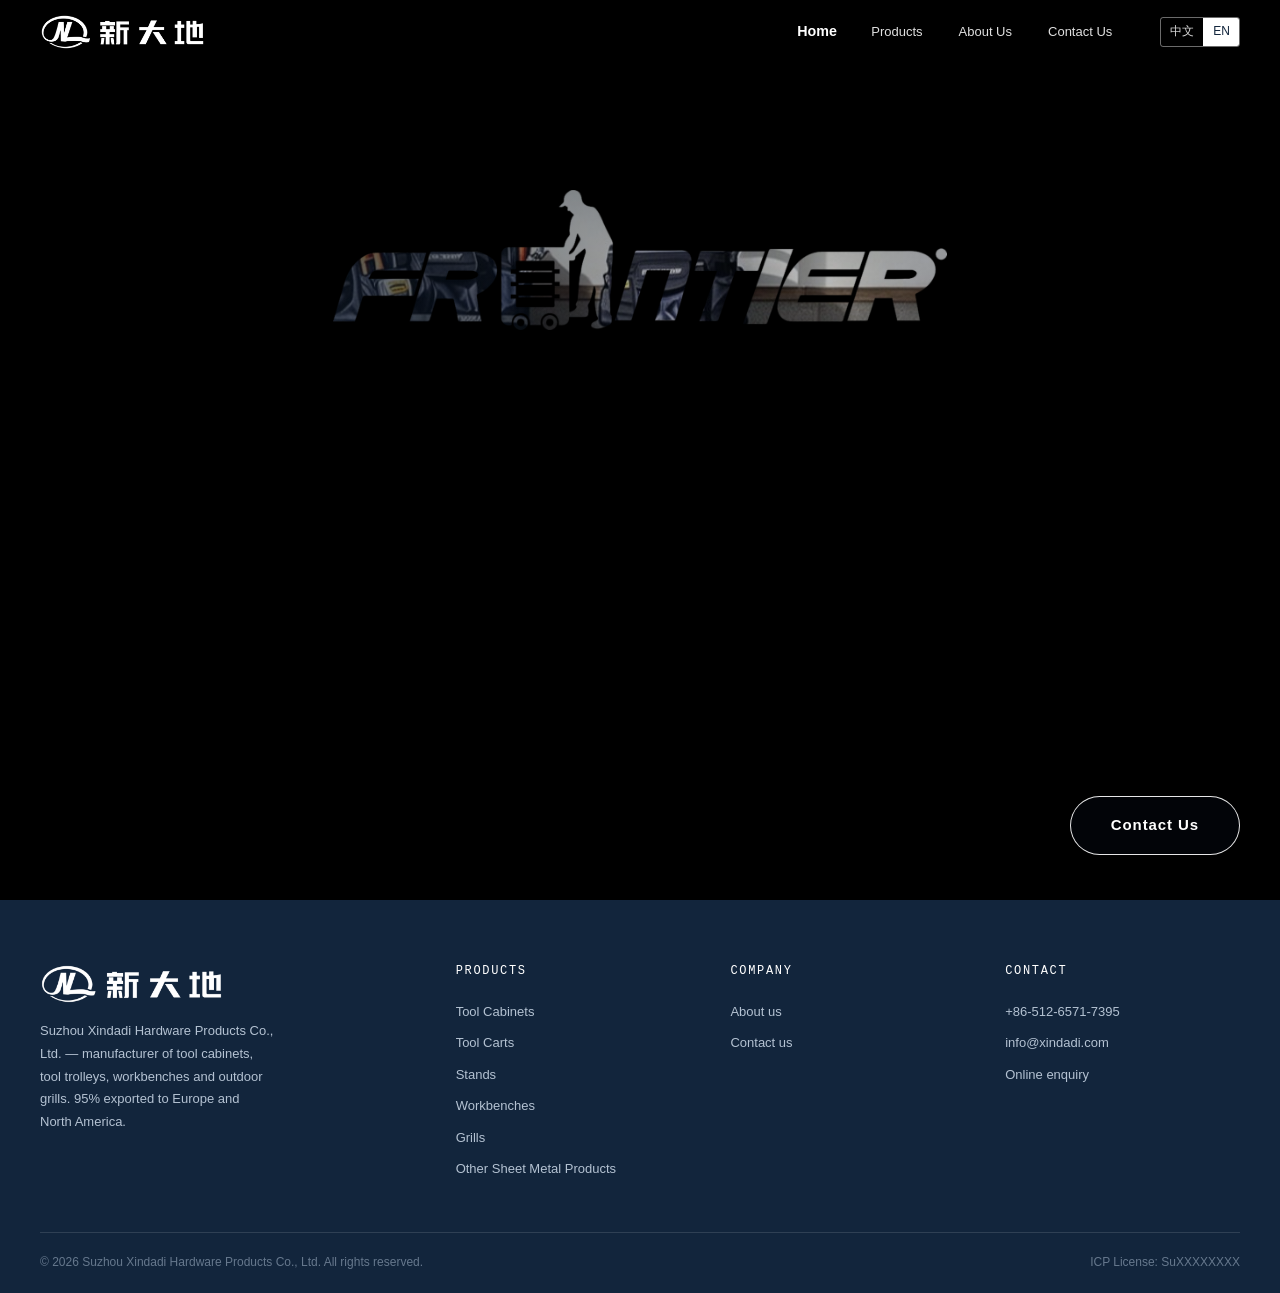
==== en/index.html @ d140342d "first commit" ====
<!DOCTYPE html>
<html lang="en">
<head>
<meta charset="UTF-8">
<meta name="viewport" content="width=device-width, initial-scale=1.0">
<title>Xindadi Hardware — Tool Cabinets, Tool Carts, Stands, Workbenches &amp; Grills | Suzhou, China</title>
<meta name="description" content="Founded in 1999, Suzhou Xindadi Hardware Products Co., Ltd. manufactures tool cabinets, tool trolleys, workbenches, storage cabinets, tool racks and outdoor grills. 95% of output exported to Europe and North America. ISO 9001 certified.">
<link rel="canonical" href="https://www.xindadi.com/en/">
<link rel="alternate" hreflang="zh-CN" href="https://www.xindadi.com/zh/">
<link rel="alternate" hreflang="en" href="https://www.xindadi.com/en/">
<link rel="alternate" hreflang="x-default" href="https://www.xindadi.com/">

<meta property="og:type" content="website">
<meta property="og:site_name" content="Xindadi Hardware">
<meta property="og:title" content="Xindadi Hardware — Professional Tool Storage &amp; Outdoor Grills Manufacturer">
<meta property="og:description" content="Manufacturing tool cabinets, trolleys, workbenches and outdoor grills since 1999. 95% exported to Europe and North America.">
<meta property="og:url" content="https://www.xindadi.com/en/">
<meta property="og:locale" content="en_US">
<meta property="og:locale:alternate" content="zh_CN">

<link rel="stylesheet" href="../assets/css/tokens.css">
<link rel="stylesheet" href="../assets/css/base.css">
<link rel="stylesheet" href="../assets/css/site.css">
<link rel="icon" href="../assets/img/logo/favicon-32.png" sizes="32x32" type="image/png">
<link rel="icon" href="../assets/img/logo/favicon-192.png" sizes="192x192" type="image/png">
<link rel="apple-touch-icon" href="../assets/img/logo/apple-touch-icon.png">
</head>
<body class="page-home">

<a class="skip-link" href="#main">Skip to main content</a>

<!-- ===================== Top bar ===================== -->
<div class="topbar">
  <div class="container topbar__inner">
    <div class="topbar__meta">
      <a href="tel:+8651265717395">+86-512-6571-7395</a>
      <span class="topbar__sep" aria-hidden="true"></span>
      <a href="mailto:info@xindadi.com">info@xindadi.com</a>
    </div>
    <span class="topbar__tag">Est. 1999 · Suzhou, China</span>
  </div>
</div>

<!-- ===================== Header ===================== -->
<header class="site-header">
  <div class="container site-header__inner">
    <a class="brand" href="index.html">
      <img class="brand__logo" src="../assets/img/logo/xindadi-logo-white.png"
           alt="Xindadi Hardware — tool storage and outdoor grill manufacturer" width="165" height="36">
    </a>

    <nav class="nav" id="site-nav" aria-label="Main navigation">
      <a class="nav__link" href="index.html" aria-current="page">Home</a>
      <a class="nav__link" href="products.html">Products</a>
      <a class="nav__link" href="about.html">About Us</a>
      <a class="nav__link" href="contact.html">Contact Us</a>
    </nav>

    <div class="header__actions">
      <div class="lang-switch" aria-label="Language">
        <a href="../zh/index.html" hreflang="zh-CN" lang="zh-CN">中文</a>
        <a href="index.html" aria-current="true" lang="en">EN</a>
      </div>
      <a class="btn btn--primary btn--sm" href="contact.html">Request a Quote</a>
      <button class="nav-toggle" aria-expanded="false" aria-controls="site-nav" aria-label="Open menu">
        <span></span><span></span><span></span>
      </button>
    </div>
  </div>
</header>

<main id="main">

  <!-- ===================== 首屏 ===================== -->
  <section class="hero-stage" id="hero" aria-label="Xindadi Hardware">
    <div class="hs-bg">
      <img src="../assets/img/hero/slide-1.jpg" alt="Tool cabinets and chests in a workshop" fetchpriority="high">
    </div>
    <div class="hs-scrim"></div>

    <div class="hs-body">
      <div class="container">
        <div class="hs-copy">
          <h1 class="hs-wordmark">XINDADI<span class="sr-only"> — Professional Tool Storage and Outdoor Grill Manufacturer</span></h1>
          <div class="hs-lines">
            <p class="hs-line">STRENGTH FACTION</p>
            <p class="hs-line">HARDWARE PRODUCTS QUALITY MERCHANTS</p>
          </div>
          <p class="hs-note">MANUFACTURING WITH HEART AND FOCUS FOR 20 YEARS</p>
        </div>
      </div>
    </div>

    <div class="hero-veil" aria-hidden="true"></div>

    <div class="hs-bar">
      <div class="container hs-bar__inner">
        <a class="btn btn--pill" href="contact.html">Contact Us</a>
      </div>
    </div>
  </section>

</main>

<!-- ===================== Footer ===================== -->
<footer class="site-footer">
  <div class="container">
    <div class="footer-grid">
      <div class="footer-brand">
        <a class="brand" href="index.html">
          <img class="brand__logo brand__logo--footer" src="../assets/img/logo/xindadi-logo-white.png"
               alt="Xindadi Hardware" width="183" height="40">
        </a>
        <p class="footer-brand__desc">
          Suzhou Xindadi Hardware Products Co., Ltd. — manufacturer of tool cabinets,
          tool trolleys, workbenches and outdoor grills. 95% exported to Europe and
          North America.
        </p>
      </div>

      <div class="footer-col">
        <h4>Products</h4>
        <a href="category.html?cat=cabinets">Tool Cabinets</a>
        <a href="category.html?cat=carts">Tool Carts</a>
        <a href="category.html?cat=stands">Stands</a>
        <a href="category.html?cat=benches">Workbenches</a>
        <a href="category.html?cat=grills">Grills</a>
        <a href="category.html?cat=others">Other Sheet Metal Products</a>
      </div>

      <div class="footer-col">
        <h4>Company</h4>
        <a href="about.html">About us</a>
        <a href="contact.html">Contact us</a>
      </div>

      <div class="footer-col">
        <h4>Contact</h4>
        <a href="tel:+8651265717395">+86-512-6571-7395</a>
        <a href="mailto:info@xindadi.com">info@xindadi.com</a>
        <a href="contact.html">Online enquiry</a>
      </div>
    </div>

    <div class="footer-bottom">
      <span>© <span data-year>2026</span> Suzhou Xindadi Hardware Products Co., Ltd. All rights reserved.</span>
      <span>ICP License: SuXXXXXXXX</span>
    </div>
  </div>
</footer>

<script src="../assets/js/site.js"></script>
</body>
</html>
---- assets/css/tokens.css ----
/* ============================================================
   tokens.css — 新大地五金官网 v2
   方向：corporate-stable（工业稳重）
   品牌色沿用：深蓝 #1e3a5f + 橙 #f4731d
   ------------------------------------------------------------
   三层结构，固定：1) primitive 2) semantic 3) component
   组件只允许引用第 2、3 层。

   ⚠️ 橙色使用约束（对比度实测，勿违反）：
     #F4731D 白底 2.87:1 / 白字其上 2.87:1 —— 均不达 AA
     → 只可用于：色条、分隔线、图标填充、大面积图形、hover 边线
     → 小字橙文用 --cta-ink (#C2560C, 4.53:1 ✅)
     → 大号数字用 --cta-large (#E8641A, 3.35:1，≥24px 粗体 ✅)
   ============================================================ */

:root {
  /* ---------- Layer 1：原始色阶 ------------------------------------ */
  --navy-900: #12253C;
  --navy-800: #1A3352;
  --navy-700: #1E3A5F;   /* 品牌主色 */
  --navy-600: #2A4E7A;
  --navy-500: #3B6494;
  --navy-200: #C9D6E4;
  --navy-100: #E6EDF4;
  --navy-50:  #F4F7FA;

  --orange-700: #A8460A;
  --orange-600: #C2560C;
  --orange-500: #E8641A;
  --orange-400: #F4731D;  /* 品牌辅色 */
  --orange-100: #FDEBE0;

  --gray-0:   #FFFFFF;
  --gray-50:  #F7F9FB;
  --gray-100: #EFF2F6;
  --gray-200: #E1E7EE;
  --gray-300: #CBD5E0;
  --gray-400: #98A6B6;
  --gray-500: #6B7C90;

  --green-600:  #127A4B;
  --amber-600:  #B26B00;
  --red-600:    #B3261E;

  /* 尺寸基元（4px 基准） */
  --size-1: 4px;   --size-2: 8px;   --size-3: 12px;  --size-4: 16px;
  --size-5: 20px;  --size-6: 24px;  --size-8: 32px;  --size-10: 40px;
  --size-12: 48px; --size-16: 64px; --size-20: 80px; --size-24: 96px;
  --size-32: 128px;

  /* ---------- Layer 2：语义层 -------------------------------------- */
  /* 表面 */
  --bg:          var(--gray-0);
  --bg-subtle:   var(--navy-50);
  --surface:     var(--gray-0);
  --surface-2:   var(--gray-50);
  --surface-inverse: var(--navy-900);
  --overlay:     rgba(18, 37, 60, 0.52);

  /* 边框 */
  --border:        #DDE4EC;
  --border-strong: #C3CFDC;
  --border-inverse: rgba(255, 255, 255, 0.16);

  /* 文字 */
  --text:         #12253C;
  --text-muted:   #4B5D73;
  --text-faint:   #66788D;
  --text-inverse: #FFFFFF;
  --text-inverse-muted: #B4C2D2;

  /* 主色（深蓝，按钮/链接） */
  --accent:          var(--navy-700);
  --accent-hover:    var(--navy-900);
  --accent-subtle:   var(--navy-100);

  /* 辅色（橙，仅图形与大字） */
  --cta:          var(--orange-400);
  --cta-large:    var(--orange-500);   /* 字号 ≥24px 且粗体时才可用于文字 */
  --cta-ink:      var(--orange-600);   /* 小字橙文，AA 达标 */
  --cta-strong:   var(--orange-700);
  --cta-subtle:   var(--orange-100);

  /* 状态 */
  --success: var(--green-600);  --success-subtle: #E7F4ED;
  --warn:    var(--amber-600);  --warn-subtle:    #FBF0DC;
  --danger:  var(--red-600);    --danger-subtle:  #FAE7E6;

  --focus-ring: var(--navy-500);

  /* ---------- 间距 ------------------------------------------------ */
  --space-1: var(--size-1);   --space-2: var(--size-2);
  --space-3: var(--size-3);   --space-4: var(--size-4);
  --space-5: var(--size-5);   --space-6: var(--size-6);
  --space-8: var(--size-8);   --space-10: var(--size-10);
  --space-12: var(--size-12); --space-16: var(--size-16);
  --space-20: var(--size-20); --space-24: var(--size-24);

  /* 段落节奏 */
  --section-y:       clamp(3.5rem, 6vw, 6rem);
  --section-y-tight: clamp(2.5rem, 4vw, 3.5rem);
  --container-max:   1200px;
  --container-pad:   24px;
  --measure:         66ch;

  /* ---------- 圆角 ------------------------------------------------ */
  /* corporate-stable：克制，大圆角会显得轻浮 */
  --radius-xs: 2px;
  --radius-sm: 3px;
  --radius-md: 4px;
  --radius-lg: 6px;
  --radius-full: 9999px;

  /* ---------- 阴影 ------------------------------------------------ */
  --shadow-sm: 0 1px 2px rgba(18, 37, 60, 0.06);
  --shadow-md: 0 4px 14px rgba(18, 37, 60, 0.08);
  --shadow-lg: 0 14px 40px rgba(18, 37, 60, 0.12);

  /* ---------- 排版 ------------------------------------------------ */
  /* 纯系统字体栈：不依赖 Google Fonts，国内访问不受影响 */
  --font-display: -apple-system, BlinkMacSystemFont, "Segoe UI", Roboto,
                  "Helvetica Neue", "PingFang SC", "Hiragino Sans GB",
                  "Microsoft YaHei", "Noto Sans SC", Arial, sans-serif;
  --font-body:    -apple-system, BlinkMacSystemFont, "Segoe UI", Roboto,
                  "Helvetica Neue", "PingFang SC", "Hiragino Sans GB",
                  "Microsoft YaHei", "Noto Sans SC", Arial, sans-serif;
  --font-mono:    ui-monospace, SFMono-Regular, "SF Mono", Menlo, Consolas,
                  "Liberation Mono", monospace;

  /* 字号：hero 上限 48px，符合 corporate-stable 的克制基准 */
  --text-hero: clamp(2rem, 1.1rem + 2.4vw, 3rem);
  --text-h1:   clamp(1.75rem, 1.2rem + 1.6vw, 2.5rem);
  --text-h2:   clamp(1.375rem, 1.1rem + 0.9vw, 1.875rem);
  --text-h3:   clamp(1.0625rem, 1rem + 0.3vw, 1.25rem);
  --text-h4:   1rem;
  --text-lg:   1.0625rem;
  --text-body: 0.9375rem;   /* 15px */
  --text-sm:   0.8125rem;   /* 13px */
  --text-xs:   0.75rem;     /* 12px */

  --weight-regular:  400;
  --weight-medium:   500;
  --weight-semibold: 600;
  --weight-bold:     700;

  --leading-tight:   1.15;
  --leading-snug:    1.32;
  --leading-normal:  1.65;
  --leading-relaxed: 1.75;

  --tracking-display: -0.02em;
  --tracking-tight:   -0.012em;
  --tracking-normal:  0;
  --tracking-label:   0.14em;

  /* ---------- 动效 ------------------------------------------------ */
  /* corporate-stable：动效近乎为零，只保留颜色过渡 */
  --dur-fast:  120ms;
  --dur-base:  180ms;
  --dur-slow:  280ms;
  --ease-out:  cubic-bezier(0.22, 1, 0.36, 1);

  /* ---------- 层级 ------------------------------------------------ */
  --z-base: 0; --z-sticky: 200; --z-drawer: 300; --z-modal: 400;

  /* ---------- Layer 3：组件 --------------------------------------- */
  --card-bg:      var(--surface);
  --card-border:  1px solid var(--border);
  --card-padding: var(--space-6);
  --card-radius:  var(--radius-lg);

  --btn-radius:  var(--radius-sm);
  --btn-pad-y:   0.8125rem;
  --btn-pad-x:   1.5rem;
  --btn-font:    var(--text-sm);
  --btn-weight:  var(--weight-semibold);
  --btn-dur:     var(--dur-fast);

  --input-bg:     var(--surface);
  --input-border: 1px solid var(--border-strong);
  --input-radius: var(--radius-sm);
  --input-pad:    0.6875rem 0.875rem;

  --nav-height:     64px;
  --topbar-height:  36px;
}

/* 反色区块（深蓝底）：用于 CTA 条、页脚。
   只覆盖语义层，组件无需改动。 */
.on-dark {
  --bg:          var(--navy-900);
  --bg-subtle:   var(--navy-800);
  --surface:     var(--navy-800);
  --surface-2:   var(--navy-700);
  --border:        rgba(255, 255, 255, 0.14);
  --border-strong: rgba(255, 255, 255, 0.28);
  --text:         #FFFFFF;
  --text-muted:   #B4C2D2;
  --text-faint:   #93A5B9;
  --accent:        #FFFFFF;
  --accent-hover:  #FFFFFF;
  --accent-subtle: rgba(255, 255, 255, 0.10);
  --cta-ink:       var(--orange-500);
  --focus-ring:    var(--orange-500);
  background: var(--bg);
  color: var(--text);
}
---- assets/css/base.css ----
/* ============================================================
   base.css — reset、排版基线、布局工具类
   ============================================================ */

*, *::before, *::after { box-sizing: border-box; }

html {
  -webkit-text-size-adjust: 100%;
  scroll-behavior: smooth;
  scroll-padding-top: calc(var(--nav-height) + var(--topbar-height) + 16px);
}

body {
  margin: 0;
  background: var(--bg);
  color: var(--text);
  font-family: var(--font-body);
  font-size: var(--text-body);
  line-height: var(--leading-normal);
  -webkit-font-smoothing: antialiased;
  -moz-osx-font-smoothing: grayscale;
  text-rendering: optimizeLegibility;
}

h1, h2, h3, h4, h5, h6 {
  margin: 0;
  font-family: var(--font-display);
  font-weight: var(--weight-bold);
  line-height: var(--leading-snug);
  letter-spacing: var(--tracking-tight);
  color: var(--text);
  text-wrap: balance;
}

p { margin: 0; text-wrap: pretty; }

img, svg, video { display: block; max-width: 100%; height: auto; }

a { color: var(--accent); text-decoration: none; }

ul, ol { margin: 0; padding: 0; list-style: none; }

button, input, select, textarea { font: inherit; color: inherit; }

button { cursor: pointer; background: none; border: 0; }

/* 焦点可见：深色底上换成浅色环 */
:focus-visible {
  outline: 2px solid var(--focus-ring);
  outline-offset: 2px;
}

::selection { background: var(--navy-700); color: #fff; }

hr {
  border: 0;
  border-top: 1px solid var(--border);
  margin: 0;
}

/* ---------------------------- 布局 ---------------------------- */
.container {
  width: min(100% - (var(--container-pad) * 2), var(--container-max));
  margin-inline: auto;
}

.container--narrow { max-width: 860px; }

.section { padding-block: var(--section-y); }
.section--tight { padding-block: var(--section-y-tight); }
.section--subtle { background: var(--bg-subtle); }

.section-head { margin-bottom: var(--space-10); }

.section-head__eyebrow {
  display: flex;
  align-items: center;
  gap: var(--space-3);
  font-family: var(--font-mono);
  font-size: var(--text-xs);
  font-weight: var(--weight-medium);
  letter-spacing: var(--tracking-label);
  text-transform: uppercase;
  color: var(--text-faint);
  margin-bottom: var(--space-4);
}

/* 橙色短色条：贯穿全站的签名细节 */
.section-head__eyebrow::before {
  content: "";
  width: 28px;
  height: 2px;
  background: var(--cta);
  flex: none;
}

.section-head h2 { font-size: var(--text-h2); }

.section-head__desc {
  margin-top: var(--space-3);
  color: var(--text-muted);
  font-size: var(--text-lg);
  max-width: var(--measure);
}

.section-head--split {
  display: flex;
  align-items: flex-end;
  justify-content: space-between;
  gap: var(--space-8);
  flex-wrap: wrap;
}

.grid-auto {
  display: grid;
  gap: var(--space-6);
  grid-template-columns: repeat(auto-fit, minmax(min(280px, 100%), 1fr));
}

.stack > * + * { margin-top: var(--space-4); }

/* 数字用等宽数字，保证规格表纵向对齐 */
.tnum { font-variant-numeric: tabular-nums; }

.text-muted { color: var(--text-muted); }
.measure { max-width: var(--measure); }

.sr-only {
  position: absolute; width: 1px; height: 1px; padding: 0; margin: -1px;
  overflow: hidden; clip: rect(0 0 0 0); white-space: nowrap; border: 0;
}

/* 跳过导航（无障碍） */
.skip-link {
  position: absolute;
  top: -100px;
  left: var(--space-4);
  z-index: var(--z-modal);
  padding: var(--space-3) var(--space-5);
  background: var(--navy-900);
  color: #fff;
  font-size: var(--text-sm);
  font-weight: var(--weight-semibold);
  border-radius: var(--radius-sm);
  transition: top var(--dur-fast) var(--ease-out);
}
.skip-link:focus { top: var(--space-3); color: #fff; }

/* ---------------------------- 动效安全 ---------------------------- */
@media (prefers-reduced-motion: reduce) {
  html { scroll-behavior: auto; }
  *, *::before, *::after {
    animation-duration: 0.01ms !important;
    animation-iteration-count: 1 !important;
    transition-duration: 0.01ms !important;
  }
}
---- assets/css/site.css ----
/* ============================================================
   site.css — 页面级组件
   仅引用 tokens.css 的语义层与组件层变量，不出现裸 hex 值
   ============================================================ */

/* ===================== 顶部条 ===================== */
.topbar {
  background: var(--navy-900);
  color: var(--text-inverse-muted);
  font-size: var(--text-xs);
  height: var(--topbar-height);
}

.topbar__inner {
  display: flex;
  align-items: center;
  justify-content: space-between;
  gap: var(--space-6);
  height: 100%;
}

.topbar__meta {
  display: flex;
  align-items: center;
  gap: var(--space-5);
  min-width: 0;
}

.topbar__meta a {
  color: var(--text-inverse-muted);
  transition: color var(--dur-fast) var(--ease-out);
  white-space: nowrap;
}

.topbar__meta a:hover { color: #fff; }

.topbar__sep {
  width: 1px;
  height: 12px;
  background: rgba(255, 255, 255, 0.22);
  flex: none;
}

.topbar__tag {
  font-family: var(--font-mono);
  letter-spacing: var(--tracking-label);
  text-transform: uppercase;
  color: var(--orange-500);
  white-space: nowrap;
}

/* ===================== 主站头 ===================== */
.site-header {
  position: sticky;
  top: 0;
  z-index: var(--z-sticky);
  background: var(--bg);
  border-bottom: 1px solid var(--border);
}

.site-header__inner {
  display: flex;
  align-items: center;
  gap: var(--space-8);
  height: var(--nav-height);
}

.brand {
  display: flex;
  align-items: center;
  gap: var(--space-3);
  flex: none;
  color: var(--text);
}

.brand:hover { color: var(--text); }

/* ---------- 品牌标识 ----------
   客户提供横版 logo（原稿 956×192）。已派生两版颜色：
   white 用于深色头部与页脚（全站头尾均为深蓝底），navy 备用浅底场景。
   比例固定 4.57:1，改高度时宽度自动跟随，不要写死 width。 */
.brand__logo {
  display: block;
  height: 36px;
  width: auto;
}

.footer-brand .brand__logo { height: 40px; }

/* 小屏：语言切换与汉堡要留位置，标识收一点 */
@media (max-width: 640px) {
  .brand__logo { height: 30px; }
  .footer-brand .brand__logo { height: 34px; }
}

.nav {
  display: flex;
  align-items: center;
  gap: var(--space-1);
  margin-left: auto;
  height: 100%;
}

.nav__link {
  position: relative;
  display: flex;
  align-items: center;
  height: 100%;
  padding-inline: var(--space-4);
  font-size: var(--text-sm);
  font-weight: var(--weight-medium);
  color: var(--text-muted);
  transition: color var(--dur-fast) var(--ease-out);
  white-space: nowrap;
}

.nav__link:hover { color: var(--text); }

/* 当前页提示：不要背景、不要下划线、不要框。
   只做两件事——文字提纯白 + 整项放大 7%。
   放大用 transform 而非 font-size：transform 不参与布局，
   所以切换页面时其他导航项的宽度和位置完全不动，不会左右抖。 */
.nav__link[aria-current="page"] {
  color: #fff;
  font-weight: var(--weight-semibold);
  transform: scale(1.1);
  transform-origin: center;
  /* 首页/产品页头部压在实拍图上，纯白字遇到浅色画面会发虚，
     给一层极淡的暗影兜底，不改观感只提可读性 */
  text-shadow: 0 1px 6px rgba(0, 0, 0, 0.22);
  transition: color var(--dur-fast) var(--ease-out), transform var(--dur-base) var(--ease-out);
}

.nav__link[aria-current="page"]:hover { color: #fff; }

.header__actions {
  display: flex;
  align-items: center;
  gap: var(--space-4);
  flex: none;
}

/* 语言切换 */
.lang-switch {
  display: flex;
  align-items: center;
  font-size: var(--text-xs);
  font-weight: var(--weight-medium);
  border: 1px solid var(--border-strong);
  border-radius: var(--radius-sm);
  overflow: hidden;
}

.lang-switch a {
  padding: 4px 9px;
  color: var(--text-muted);
  transition: background var(--dur-fast) var(--ease-out), color var(--dur-fast) var(--ease-out);
}

.lang-switch a + a { border-left: 1px solid var(--border); }

.lang-switch a[aria-current="true"] {
  background: var(--navy-700);
  color: #fff;
}

/* 深色头部统一语言切换外观。
   首页（透明/实色压图）、产品、分类、关于、联系五类页头部都是深色，
   原来分散在 site.css / about.css / products.css / category.css 里各写一份，
   且透明度分成 .42/.85/.24 与 .32/.82/.20 两套，页与页之间深浅不一。
   这里合并为唯一一份，取可读性更好的那套。 */
.page-home .site-header .lang-switch,
.page-products .site-header .lang-switch,
.page-category .site-header .lang-switch,
.page-about .site-header .lang-switch,
.page-contact .site-header .lang-switch {
  border-color: rgba(255, 255, 255, 0.42);
}

.page-home .site-header .lang-switch a,
.page-products .site-header .lang-switch a,
.page-category .site-header .lang-switch a,
.page-about .site-header .lang-switch a,
.page-contact .site-header .lang-switch a {
  color: rgba(255, 255, 255, 0.85);
}

.page-home .site-header .lang-switch a + a,
.page-products .site-header .lang-switch a + a,
.page-category .site-header .lang-switch a + a,
.page-about .site-header .lang-switch a + a,
.page-contact .site-header .lang-switch a + a {
  border-left-color: rgba(255, 255, 255, 0.24);
}

.page-home .site-header .lang-switch a[aria-current="true"],
.page-products .site-header .lang-switch a[aria-current="true"],
.page-category .site-header .lang-switch a[aria-current="true"],
.page-about .site-header .lang-switch a[aria-current="true"],
.page-contact .site-header .lang-switch a[aria-current="true"] {
  background: #fff;
  color: var(--navy-900);
}

/* 汉堡按钮 */
.nav-toggle {
  display: none;
  width: 38px;
  height: 38px;
  border: 1px solid var(--border-strong);
  border-radius: var(--radius-sm);
  padding: 9px 7px;
  flex-direction: column;
  justify-content: space-between;
}

.nav-toggle span {
  display: block;
  height: 1.5px;
  background: var(--text);
  transition: transform var(--dur-base) var(--ease-out), opacity var(--dur-fast);
}

.nav-toggle[aria-expanded="true"] span:nth-child(1) { transform: translateY(7.5px) rotate(45deg); }
.nav-toggle[aria-expanded="true"] span:nth-child(2) { opacity: 0; }
.nav-toggle[aria-expanded="true"] span:nth-child(3) { transform: translateY(-7.5px) rotate(-45deg); }

/* ===================== 按钮 ===================== */
.btn {
  display: inline-flex;
  align-items: center;
  justify-content: center;
  gap: var(--space-2);
  padding: var(--btn-pad-y) var(--btn-pad-x);
  font-size: var(--btn-font);
  font-weight: var(--btn-weight);
  letter-spacing: 0.01em;
  border-radius: var(--btn-radius);
  border: 1px solid transparent;
  transition: background var(--btn-dur) var(--ease-out),
              color var(--btn-dur) var(--ease-out),
              border-color var(--btn-dur) var(--ease-out);
  white-space: nowrap;
  text-align: center;
}

.btn--primary {
  background: var(--navy-700);
  color: #fff;
  border-color: var(--navy-700);
}
.btn--primary:hover { background: var(--navy-900); border-color: var(--navy-900); color: #fff; }

.btn--ghost {
  background: transparent;
  color: var(--navy-700);
  border-color: var(--border-strong);
}
.btn--ghost:hover { border-color: var(--navy-700); color: var(--navy-900); }

.btn--light {
  background: #fff;
  color: var(--navy-900);
  border-color: #fff;
}
.btn--light:hover { background: var(--navy-100); border-color: var(--navy-100); color: var(--navy-900); }

.btn--outline-light {
  background: transparent;
  color: #fff;
  border-color: rgba(255, 255, 255, 0.45);
}
.btn--outline-light:hover { border-color: #fff; color: #fff; background: rgba(255, 255, 255, 0.08); }

.btn--sm { padding: 0.5rem 0.875rem; font-size: var(--text-xs); }

.btn__arrow { flex: none; transition: transform var(--dur-base) var(--ease-out); }
.btn:hover .btn__arrow { transform: translateX(3px); }

/* 文字链接 */
.link-arrow {
  display: inline-flex;
  align-items: center;
  gap: var(--space-2);
  font-size: var(--text-sm);
  font-weight: var(--weight-semibold);
  color: var(--navy-700);
}
.link-arrow:hover { color: var(--navy-900); }
.link-arrow svg { transition: transform var(--dur-base) var(--ease-out); }
.link-arrow:hover svg { transform: translateX(3px); }

/* ===================== 媒体占位 / 图片位 ===================== */
/* 结构：图到位后把 <div class="media__label"> 换成 <img class="media__img"> 即可 */
.media {
  position: relative;
  overflow: hidden;
  background: var(--navy-50);
  border: 1px solid var(--border);
  aspect-ratio: 4 / 3;
}

.media--tall { aspect-ratio: 3 / 4; }
.media--wide { aspect-ratio: 16 / 9; }
.media--square { aspect-ratio: 1; }

/* 蓝图网格：占位也像设计过的，不是灰块 */
.media__label {
  position: absolute;
  inset: 0;
  display: grid;
  place-content: center;
  gap: var(--space-2);
  text-align: center;
  padding: var(--space-4);
  background-image:
    linear-gradient(to right, rgba(30, 58, 95, 0.07) 1px, transparent 1px),
    linear-gradient(to bottom, rgba(30, 58, 95, 0.07) 1px, transparent 1px);
  background-size: 24px 24px;
  color: var(--text-faint);
  font-family: var(--font-mono);
  font-size: var(--text-xs);
  letter-spacing: 0.08em;
  text-transform: uppercase;
}

.media__label strong {
  display: block;
  font-family: var(--font-display);
  font-size: var(--text-lg);
  font-weight: var(--weight-semibold);
  letter-spacing: var(--tracking-tight);
  text-transform: none;
  color: var(--navy-600);
}

.media__label .corner {
  position: absolute;
  width: 10px;
  height: 10px;
  border: 1px solid var(--navy-500);
  opacity: 0.5;
}
.media__label .corner--tl { top: 10px; left: 10px; border-right: 0; border-bottom: 0; }
.media__label .corner--tr { top: 10px; right: 10px; border-left: 0; border-bottom: 0; }
.media__label .corner--bl { bottom: 10px; left: 10px; border-right: 0; border-top: 0; }
.media__label .corner--br { bottom: 10px; right: 10px; border-left: 0; border-top: 0; }

.media__img {
  position: absolute;
  inset: 0;
  width: 100%;
  height: 100%;
  object-fit: cover;
}

/* ===================== 首屏 ===================== */
.hero-stage {
  position: relative;
  height: 100vh;
  height: min(100svh, 920px);
  min-height: 600px;
  overflow: hidden;
  background: var(--navy-900);
  isolation: isolate;
}

/* 静态背景图（原轮播已取消，只用封面 1） */
.hs-bg { position: absolute; inset: 0; z-index: 0; }

.hs-bg img {
  width: 100%;
  height: 100%;
  object-fit: cover;
  object-position: center;
}

/* 压暗层：左侧重、底部渐变，保证任何底图上文案都清晰 */
.hs-scrim {
  position: absolute;
  inset: 0;
  z-index: 1;
  pointer-events: none;
  background:
    linear-gradient(90deg,
      rgba(9, 19, 31, 0.86) 0%,
      rgba(9, 19, 31, 0.60) 34%,
      rgba(9, 19, 31, 0.14) 64%,
      rgba(9, 19, 31, 0.40) 100%),
    linear-gradient(0deg,
      rgba(9, 19, 31, 0.66) 0%,
      rgba(9, 19, 31, 0) 42%);
}

/* 前景文案 */
.hs-body {
  position: absolute;
  inset: 0;
  z-index: 2;
  display: flex;
  align-items: center;
  padding-top: var(--nav-height);
  pointer-events: none;
}

.hs-copy { max-width: 820px; color: var(--text-inverse); }

.hs-wordmark {
  font-family: var(--font-display);
  font-size: clamp(2.75rem, 5.4vw, 4.75rem);
  font-weight: var(--weight-regular);
  letter-spacing: 0.07em;
  line-height: 1;
  color: var(--text-inverse);
  margin-bottom: var(--space-6);
}

.hs-lines { margin-bottom: var(--space-4); }

.hs-line {
  font-size: clamp(1rem, 1.7vw, 1.5rem);
  font-weight: var(--weight-bold);
  letter-spacing: 0.04em;
  line-height: 1.45;
  text-transform: uppercase;
  color: var(--text-inverse);
  text-shadow: 0 1px 12px rgba(0, 0, 0, 0.35);
}

.hs-note {
  font-size: clamp(0.8125rem, 1.15vw, 1.0625rem);
  font-weight: var(--weight-medium);
  letter-spacing: 0.06em;
  text-transform: uppercase;
  color: rgba(255, 255, 255, 0.82);
  text-shadow: 0 1px 10px rgba(0, 0, 0, 0.4);
}

/* 底部条：右下椭圆按钮 */
.hs-bar {
  position: absolute;
  left: 0;
  right: 0;
  bottom: clamp(1.75rem, 5vh, 3.5rem);
  z-index: 5; /* 压在蒙版层之上，保证按钮始终可点 */
}

/* ===================== 首屏 logo 镂空蒙版 =====================
   整屏纯黑，logo 笔画处镂空（透出底图），镂空由大到小落定。
   实现：两层 mask 用 exclude 合成 —— 第 1 层整块不透明，第 2 层是 logo 的 alpha，
   相减后得到「除笔画外全是黑」。 */
.hero-veil {
  position: absolute;
  inset: 0;
  z-index: 4;
  background: #000;
  pointer-events: none;

  --veil-hole: 48%;   /* 落定后镂空宽度（占视口宽） */
  --veil-y: 25%;      /* 镂空垂直锚点：越小越靠上 */

  -webkit-mask-image: linear-gradient(#000, #000), url("../img/logo/frontier-mask.png");
  mask-image: linear-gradient(#000, #000), url("../img/logo/frontier-mask.png");
  -webkit-mask-repeat: no-repeat, no-repeat;
  mask-repeat: no-repeat, no-repeat;
  -webkit-mask-size: 100% 100%, var(--veil-hole) auto;
  mask-size: 100% 100%, var(--veil-hole) auto;
  -webkit-mask-position: 0 0, 50% var(--veil-y);
  mask-position: 0 0, 50% var(--veil-y);
  -webkit-mask-composite: xor;
  mask-composite: exclude;

  animation: veil-shrink 1600ms cubic-bezier(0.22, 1, 0.36, 1) 150ms both;
}

@keyframes veil-shrink {
  from {
    -webkit-mask-size: 100% 100%, 340% auto;
    mask-size: 100% 100%, 340% auto;
  }
  to {
    -webkit-mask-size: 100% 100%, var(--veil-hole) auto;
    mask-size: 100% 100%, var(--veil-hole) auto;
  }
}

/* 窄屏：镂空再大一点，否则笔画细到看不出形状 */
@media (max-width: 900px) {
  .hero-veil { --veil-hole: 62%; --veil-y: 26%; }
}

@media (prefers-reduced-motion: reduce) {
  .hero-veil { animation: none; }
}

.hs-bar__inner {
  display: flex;
  align-items: center;
  justify-content: flex-end;
}

/* 椭圆描边按钮（参考稿的胶囊形） */
.btn--pill {
  border-radius: var(--radius-full);
  padding: 1rem 2.5rem;
  font-size: var(--text-body);
  letter-spacing: 0.06em;
  color: var(--text-inverse);
  border-color: rgba(255, 255, 255, 0.9);
  background: rgba(9, 19, 31, 0.26);
  -webkit-backdrop-filter: blur(6px);
  backdrop-filter: blur(6px);
}

.btn--pill:hover {
  background: #fff;
  border-color: #fff;
  color: var(--navy-900);
  transform: translateY(-2px);
}

/* 首页头部：悬浮在轮播图之上 */
.page-home .topbar { display: none; }

.page-home .site-header {
  position: fixed;
  top: 0;
  left: 0;
  right: 0;
  background: transparent;
  border-bottom-color: transparent;
  transition: background var(--dur-slow) var(--ease-out),
              border-color var(--dur-slow) var(--ease-out);
}

.page-home .site-header .nav__link { color: rgba(255, 255, 255, 0.88); }
.page-home .site-header .nav__link:hover { color: #fff; }
.page-home .site-header .nav__link[aria-current="page"] { color: #fff; }

.page-home .site-header .nav-toggle { border-color: rgba(255, 255, 255, 0.45); }
.page-home .site-header .nav-toggle span { background: #fff; }

/* 首页的转化入口交给首屏那个椭圆按钮，头部按钮让位给画面 */
.page-home .header__actions > .btn--primary { display: none; }

/* 下滑后变实色，避免白底内容区上看不清 */
.page-home .site-header.is-solid {
  background: var(--navy-900);
  border-bottom-color: rgba(255, 255, 255, 0.12);
}

/* ===================== 数字条 ===================== */
.stat-strip {
  background: var(--navy-900);
  color: #fff;
}

.stat-strip__inner {
  display: grid;
  grid-template-columns: repeat(4, 1fr);
}

.stat {
  padding: var(--space-8) var(--space-6);
  border-left: 1px solid rgba(255, 255, 255, 0.13);
}
.stat:first-child { border-left: 0; padding-left: 0; }

.stat__value {
  display: block;
  font-family: var(--font-display);
  font-size: clamp(1.75rem, 1.2rem + 1.4vw, 2.375rem);
  font-weight: var(--weight-bold);
  letter-spacing: var(--tracking-display);
  line-height: 1.1;
  color: #fff;
  margin-bottom: var(--space-1);
}

.stat__value em {
  font-style: normal;
  color: var(--orange-500);
}

.stat__label {
  font-size: var(--text-xs);
  letter-spacing: 0.06em;
  color: var(--text-inverse-muted);
  text-transform: uppercase;
}

/* ===================== 产品系列卡 ===================== */
.series-grid {
  display: grid;
  grid-template-columns: repeat(3, 1fr);
  gap: 1px;
  background: var(--border);
  border: 1px solid var(--border);
}

.series-card {
  position: relative;
  display: flex;
  flex-direction: column;
  background: var(--surface);
  color: var(--text);
  padding: var(--space-6);
  transition: background var(--dur-base) var(--ease-out);
  min-height: 100%;
}

.series-card:hover { background: var(--surface-2); color: var(--text); }

/* hover 时左侧橙色标记 */
.series-card::before {
  content: "";
  position: absolute;
  left: 0;
  top: 0;
  bottom: 0;
  width: 2px;
  background: var(--cta);
  transform: scaleY(0);
  transform-origin: top;
  transition: transform var(--dur-slow) var(--ease-out);
}

.series-card:hover::before { transform: scaleY(1); }

.series-card__index {
  font-family: var(--font-mono);
  font-size: var(--text-xs);
  letter-spacing: var(--tracking-label);
  color: var(--text-faint);
  margin-bottom: var(--space-4);
}

.series-card__title {
  font-size: var(--text-h3);
  margin-bottom: var(--space-2);
}

.series-card__desc {
  font-size: var(--text-sm);
  color: var(--text-muted);
  margin-bottom: var(--space-6);
}

.series-card__foot {
  margin-top: auto;
  display: flex;
  align-items: center;
  justify-content: space-between;
  gap: var(--space-3);
  padding-top: var(--space-4);
  border-top: 1px solid var(--border);
}

.series-card__sku {
  font-family: var(--font-mono);
  font-size: var(--text-xs);
  color: var(--text-faint);
}

/* ===================== 制造工序 ===================== */
.process {
  display: grid;
  grid-template-columns: repeat(6, 1fr);
  border-top: 2px solid var(--navy-700);
}

.process__item {
  position: relative;
  padding: var(--space-6) var(--space-4) var(--space-6) 0;
  border-right: 1px solid var(--border);
}
.process__item:last-child { border-right: 0; }

.process__step {
  font-family: var(--font-mono);
  font-size: var(--text-xs);
  font-weight: var(--weight-medium);
  letter-spacing: var(--tracking-label);
  color: var(--cta-ink);
  margin-bottom: var(--space-3);
}

.process__name {
  font-size: var(--text-h4);
  font-weight: var(--weight-semibold);
  margin-bottom: var(--space-2);
}

.process__desc {
  font-size: var(--text-sm);
  color: var(--text-muted);
  line-height: var(--leading-normal);
}

/* ===================== 图文分栏 ===================== */
.split {
  display: grid;
  grid-template-columns: 1fr 1fr;
  gap: clamp(2rem, 5vw, 4rem);
  align-items: center;
}

.split--reverse .split__media { order: 2; }

.split__body h2 { font-size: var(--text-h2); margin-bottom: var(--space-4); }

.split__body p { color: var(--text-muted); margin-bottom: var(--space-4); max-width: 52ch; }

/* 认证清单 */
.cert-list {
  display: grid;
  grid-template-columns: repeat(2, 1fr);
  gap: var(--space-3) var(--space-6);
  margin-block: var(--space-6);
  padding: 0;
}

.cert-list li {
  display: flex;
  align-items: flex-start;
  gap: var(--space-3);
  font-size: var(--text-sm);
  color: var(--text);
}

.cert-list svg { flex: none; margin-top: 3px; color: var(--navy-600); }

/* ===================== 新闻 ===================== */
.news-grid {
  display: grid;
  grid-template-columns: repeat(2, 1fr);
  gap: var(--space-6);
}

.news-card {
  display: flex;
  flex-direction: column;
  background: var(--surface);
  border: var(--card-border);
  padding: var(--space-6);
  color: var(--text);
  transition: border-color var(--dur-base) var(--ease-out), box-shadow var(--dur-base) var(--ease-out);
}

/* 仅当卡片本身是链接时才给悬浮反馈；纯展示用 article 不产生可点击暗示 */
a.news-card:hover {
  color: var(--text);
  border-color: var(--navy-200);
  box-shadow: var(--shadow-md);
}

.news-card__date {
  display: flex;
  align-items: center;
  gap: var(--space-3);
  font-family: var(--font-mono);
  font-size: var(--text-xs);
  letter-spacing: 0.06em;
  color: var(--text-faint);
  margin-bottom: var(--space-3);
}

.news-card__date::before {
  content: "";
  width: 14px;
  height: 2px;
  background: var(--cta);
  flex: none;
}

.news-card h3 { font-size: var(--text-h3); margin-bottom: var(--space-2); }

.news-card p { font-size: var(--text-sm); color: var(--text-muted); }

/* ===================== CTA 条 ===================== */
.cta-band {
  background: var(--navy-900);
  position: relative;
  overflow: hidden;
}

.cta-band::before {
  content: "";
  position: absolute;
  inset: 0;
  background-image:
    linear-gradient(to right, rgba(255, 255, 255, 0.045) 1px, transparent 1px),
    linear-gradient(to bottom, rgba(255, 255, 255, 0.045) 1px, transparent 1px);
  background-size: 40px 40px;
  mask-image: linear-gradient(to right, transparent, #000 70%);
  pointer-events: none;
}

.cta-band__inner {
  position: relative;
  display: flex;
  align-items: center;
  justify-content: space-between;
  gap: var(--space-8);
  flex-wrap: wrap;
  padding-block: clamp(2.5rem, 5vw, 4rem);
}

.cta-band h2 {
  font-size: var(--text-h2);
  color: #fff;
  margin-bottom: var(--space-2);
}

.cta-band p { color: var(--text-inverse-muted); font-size: var(--text-lg); max-width: 52ch; }

.cta-band__actions { display: flex; gap: var(--space-3); flex-wrap: wrap; }

/* ===================== 页脚 ===================== */
.site-footer {
  background: var(--navy-900);
  color: var(--text-inverse-muted);
  padding-top: var(--space-16);
  font-size: var(--text-sm);
}

.footer-grid {
  display: grid;
  grid-template-columns: 1.6fr 1fr 1fr 1fr;
  gap: var(--space-10);
  padding-bottom: var(--space-12);
}

.footer-brand__desc {
  margin-top: var(--space-4);
  color: var(--text-inverse-muted);
  max-width: 34ch;
  line-height: var(--leading-relaxed);
}

.footer-col h4 {
  font-size: var(--text-xs);
  font-family: var(--font-mono);
  font-weight: var(--weight-medium);
  letter-spacing: var(--tracking-label);
  text-transform: uppercase;
  color: #fff;
  margin-bottom: var(--space-4);
}

.footer-col a {
  display: block;
  padding-block: 5px;
  color: var(--text-inverse-muted);
  transition: color var(--dur-fast) var(--ease-out);
}

.footer-col a:hover { color: #fff; }

.footer-bottom {
  display: flex;
  align-items: center;
  justify-content: space-between;
  gap: var(--space-4);
  flex-wrap: wrap;
  padding-block: var(--space-5);
  border-top: 1px solid rgba(255, 255, 255, 0.12);
  font-size: var(--text-xs);
  color: var(--text-faint);
}

.footer-bottom a { color: var(--text-faint); }
.footer-bottom a:hover { color: #fff; }

/* ===================== 内页页头 ===================== */
.page-head {
  background: var(--bg-subtle);
  border-bottom: 1px solid var(--border);
  padding-block: clamp(2rem, 4vw, 3.25rem);
  position: relative;
  overflow: hidden;
}

.page-head::before {
  content: "";
  position: absolute;
  inset: 0;
  background-image:
    linear-gradient(to right, rgba(30, 58, 95, 0.05) 1px, transparent 1px),
    linear-gradient(to bottom, rgba(30, 58, 95, 0.05) 1px, transparent 1px);
  background-size: 40px 40px;
  mask-image: linear-gradient(to right, transparent 30%, #000 100%);
  pointer-events: none;
}

.page-head__inner { position: relative; }

.breadcrumb {
  display: flex;
  align-items: center;
  gap: var(--space-2);
  font-size: var(--text-xs);
  color: var(--text-faint);
  margin-bottom: var(--space-4);
  flex-wrap: wrap;
}

.breadcrumb a { color: var(--text-muted); }
.breadcrumb a:hover { color: var(--navy-700); }
.breadcrumb span[aria-hidden] { color: var(--border-strong); }

.page-head h1 {
  font-size: var(--text-h1);
  letter-spacing: var(--tracking-display);
}

.page-head__desc {
  margin-top: var(--space-3);
  color: var(--text-muted);
  font-size: var(--text-lg);
  max-width: var(--measure);
}

/* ===================== 规格表 ===================== */
.spec-table {
  width: 100%;
  border-collapse: collapse;
  font-size: var(--text-sm);
}

.spec-table caption {
  text-align: left;
  font-size: var(--text-xs);
  font-family: var(--font-mono);
  letter-spacing: var(--tracking-label);
  text-transform: uppercase;
  color: var(--text-faint);
  padding-bottom: var(--space-3);
}

.spec-table th,
.spec-table td {
  padding: var(--space-3) var(--space-4);
  border-bottom: 1px solid var(--border);
  text-align: left;
  vertical-align: top;
}

.spec-table thead th {
  font-size: var(--text-xs);
  font-family: var(--font-mono);
  font-weight: var(--weight-medium);
  letter-spacing: 0.06em;
  text-transform: uppercase;
  color: var(--text-faint);
  border-bottom: 1px solid var(--border-strong);
  background: var(--surface-2);
}

.spec-table tbody th {
  font-weight: var(--weight-medium);
  color: var(--text-muted);
  width: 42%;
}

.spec-table tbody td {
  color: var(--text);
  font-variant-numeric: tabular-nums;
}

.spec-table tbody tr:last-child th,
.spec-table tbody tr:last-child td { border-bottom: 0; }

/* ===================== 表单 ===================== */
.form-grid {
  display: grid;
  grid-template-columns: 1fr 1fr;
  gap: var(--space-4);
}

.field { display: flex; flex-direction: column; gap: var(--space-2); }
.field--full { grid-column: 1 / -1; }

.field label {
  font-size: var(--text-sm);
  font-weight: var(--weight-medium);
  color: var(--text);
}

.field label .req { color: var(--danger); margin-left: 2px; }

.field input,
.field select,
.field textarea {
  width: 100%;
  padding: var(--input-pad);
  background: var(--input-bg);
  border: var(--input-border);
  border-radius: var(--input-radius);
  font-size: var(--text-sm);
  color: var(--text);
  transition: border-color var(--dur-fast) var(--ease-out), box-shadow var(--dur-fast) var(--ease-out);
}

.field input::placeholder,
.field textarea::placeholder { color: var(--text-faint); }

.field input:focus,
.field select:focus,
.field textarea:focus {
  outline: none;
  border-color: var(--navy-600);
  box-shadow: 0 0 0 3px rgba(59, 100, 148, 0.14);
}

.field textarea { resize: vertical; min-height: 128px; }

.field__hint { font-size: var(--text-xs); color: var(--text-faint); }

/* ===================== 面包屑式标签 ===================== */
.tag {
  display: inline-flex;
  align-items: center;
  gap: 6px;
  padding: 3px 9px;
  font-size: var(--text-xs);
  font-weight: var(--weight-medium);
  font-family: var(--font-mono);
  letter-spacing: 0.04em;
  border: 1px solid var(--border-strong);
  border-radius: var(--radius-xs);
  color: var(--text-muted);
  background: var(--surface);
}

.tag--accent { border-color: var(--navy-200); background: var(--navy-50); color: var(--navy-700); }

/* ===================== 响应式 ===================== */
@media (max-width: 1080px) {
  .process { grid-template-columns: repeat(3, 1fr); }
  .process__item:nth-child(3n) { border-right: 0; }
  .process__item:nth-child(n + 4) { border-top: 1px solid var(--border); padding-top: var(--space-6); }

  .footer-grid { grid-template-columns: 1fr 1fr; gap: var(--space-8); }
  .footer-brand { grid-column: 1 / -1; }
}

@media (max-width: 900px) {
  .hero-stage { height: 78vh; height: min(78svh, 660px); min-height: 500px; }
  .hs-body { align-items: flex-end; padding-bottom: 108px; }
  .hs-wordmark { margin-bottom: var(--space-4); }
  .hs-line { font-size: 1.0625rem; }
  .hs-note { font-size: 0.78125rem; line-height: 1.6; }
  .btn--pill { padding: 0.75rem 1.75rem; }
  .series-grid { grid-template-columns: repeat(2, 1fr); }
  .split { grid-template-columns: 1fr; }
  .split--reverse .split__media { order: 0; }
  .stat-strip__inner { grid-template-columns: repeat(2, 1fr); }
  .stat { border-top: 1px solid rgba(255, 255, 255, 0.13); }
  .stat:nth-child(1), .stat:nth-child(2) { border-top: 0; }
  .stat:nth-child(odd) { border-left: 0; padding-left: 0; }
  .news-grid { grid-template-columns: 1fr; }
  .topbar__tag { display: none; }
}

@media (max-width: 780px) {
  :root { --nav-height: 58px; --container-pad: 18px; }

  /* 抽屉统一深蓝底：全站头部都是深色语义（悬浮在实拍图上或深蓝页），
     抽屉若用 --bg 的白底，白色导航字会直接消失。 */
  .nav {
    position: fixed;
    inset: calc(var(--nav-height) + var(--topbar-height)) 0 auto 0;
    flex-direction: column;
    align-items: stretch;
    gap: 0;
    background: var(--navy-900);
    border-bottom: 1px solid rgba(255, 255, 255, 0.14);
    padding: var(--space-2) var(--space-5) var(--space-5);
    height: auto;
    max-height: calc(100vh - var(--nav-height) - var(--topbar-height));
    overflow-y: auto;
    transform: translateY(-8px);
    opacity: 0;
    visibility: hidden;
    transition: opacity var(--dur-base) var(--ease-out), transform var(--dur-base) var(--ease-out), visibility var(--dur-base);
    box-shadow: var(--shadow-lg);
  }

  .nav.is-open { transform: translateY(0); opacity: 1; visibility: visible; }

  /* 这些页隐藏了顶部条，抽屉要贴着主站头底边展开，
     否则会按 --topbar-height 留出 36px 空白露出下面的画面 */
  .page-home .nav,
  .page-products .nav,
  .page-category .nav {
    inset: var(--nav-height) 0 auto 0;
    max-height: calc(100vh - var(--nav-height));
  }

  .nav__link {
    height: auto;
    padding: var(--space-4) 0;
    border-bottom: 1px solid rgba(255, 255, 255, 0.1);
    font-size: var(--text-body);
    color: rgba(255, 255, 255, 0.82);
  }

  /* 抽屉里当前项：整行保留为点击区，但柔光只聚在文字那一侧，
     右侧和上下都淡到 0，所以不出现行块感 */
  /* 抽屉里当前项：同样是变色 + 放大，但整行文字靠左，
     所以把缩放原点挪到左侧，放大时不会向右溢出、也不会顶到分割线 */
  .nav__link[aria-current="page"],
  .page-home .site-header .nav__link[aria-current="page"] {
    height: auto;
    align-self: stretch;
    padding-inline: 0;
    margin-inline: 0;
    color: #fff;
    transform: scale(1.1);
    transform-origin: left center;
    text-shadow: none;
  }

  .nav-toggle { display: flex; }
  .header__actions .btn--primary { display: none; }

  .series-grid { grid-template-columns: 1fr; }
  .process { grid-template-columns: repeat(2, 1fr); }
  .process__item:nth-child(2n) { border-right: 0; }
  .process__item:nth-child(3n) { border-right: 1px solid var(--border); }
  .process__item:nth-child(n + 3) { border-top: 1px solid var(--border); }
  .cert-list { grid-template-columns: 1fr; }
  .form-grid { grid-template-columns: 1fr; }
  .cta-band__inner { flex-direction: column; align-items: flex-start; }
  .footer-grid { grid-template-columns: 1fr; }
  .topbar__meta > *:not(:first-child):not(.topbar__sep) { display: none; }
  .topbar__meta .topbar__sep { display: none; }
}

@media (max-width: 420px) {
  .stat-strip__inner { grid-template-columns: 1fr; }
  .stat { border-left: 0; padding-left: 0; }
  .stat:nth-child(2) { border-top: 1px solid rgba(255, 255, 255, 0.13); }
  .hero-stage { min-height: 480px; }
  .hs-wordmark { font-size: 2.5rem; }
  .hs-line { font-size: 0.9375rem; }
  .hs-bar .btn--pill { padding: 0.6875rem 1.375rem; font-size: var(--text-sm); }
}

/* ============================================================
   联系页 — 深色满屏（参考稿结构：大标题 / 地图+信息双栏 / 询盘）
   只覆盖局部，不改动其他页面的头部与页脚。
   ============================================================ */
.page-contact { background: var(--navy-900); }

.page-contact .site-header {
  background: var(--navy-900);
  border-bottom-color: rgba(255, 255, 255, 0.14);
}

.page-contact .nav__link { color: rgba(255, 255, 255, 0.76); }
.page-contact .nav__link:hover,
.page-contact .nav__link[aria-current="page"] { color: #fff; }

.page-contact .btn--primary {
  background: #fff;
  border-color: #fff;
  color: var(--navy-900);
}
.page-contact .btn--primary:hover {
  background: var(--navy-100);
  border-color: var(--navy-100);
  color: var(--navy-900);
}

.page-contact .nav-toggle { border-color: rgba(255, 255, 255, 0.4); }
.page-contact .nav-toggle span { background: #fff; }

.page-contact .site-footer { border-top: 1px solid rgba(255, 255, 255, 0.1); }

/* ---------- 标题区 ---------- */
.contact-hero {
  position: relative;
  overflow: hidden;
  padding-block: clamp(3.25rem, 6vw, 5.5rem) clamp(2.25rem, 4vw, 3.25rem);
  text-align: center;
}

/* 极淡的工程网格：只做氛围，不抢标题 */
.contact-hero::before {
  content: "";
  position: absolute;
  inset: 0;
  background-image:
    linear-gradient(to right, rgba(255, 255, 255, 0.055) 1px, transparent 1px),
    linear-gradient(to bottom, rgba(255, 255, 255, 0.055) 1px, transparent 1px);
  background-size: 48px 48px;
  -webkit-mask-image: radial-gradient(ellipse 72% 92% at 50% 34%, #000 18%, transparent 76%);
  mask-image: radial-gradient(ellipse 72% 92% at 50% 34%, #000 18%, transparent 76%);
  pointer-events: none;
}

.contact-hero__inner { position: relative; }

.contact-hero__eyebrow {
  display: flex;
  align-items: center;
  justify-content: center;
  gap: var(--space-3);
  font-family: var(--font-mono);
  font-size: var(--text-xs);
  font-weight: var(--weight-medium);
  letter-spacing: var(--tracking-label);
  text-transform: uppercase;
  color: rgba(255, 255, 255, 0.62);
  margin-bottom: var(--space-5);
}

.contact-hero__eyebrow::before,
.contact-hero__eyebrow::after {
  content: "";
  width: 26px;
  height: 1px;
  background: rgba(255, 255, 255, 0.3);
  flex: none;
}

.contact-hero h1 {
  font-size: clamp(2.125rem, 5.4vw, 3.5rem);
  font-weight: var(--weight-bold);
  letter-spacing: 0.06em;
  line-height: 1.04;
  text-transform: uppercase;
  color: #fff;
}

html[lang="zh-CN"] .contact-hero h1 { letter-spacing: 0.14em; }

.contact-hero__rule {
  width: 40px;
  height: 2px;
  background: var(--cta);
  margin: var(--space-6) auto 0;
}

/* ---------- 地图 + 信息 ---------- */
.contact-body { padding-bottom: clamp(3rem, 6vw, 5rem); }

.contact-grid {
  display: grid;
  grid-template-columns: 1.02fr 1fr;
  gap: clamp(2rem, 4.2vw, 4.25rem);
  align-items: start;
}

/* 地图：静态底图（百度地图导出图），保持原始比例不裁切 */
.contact-map {
  position: relative;
  display: flex;
  flex-direction: column;
  background: var(--navy-800);
  border: 1px solid rgba(255, 255, 255, 0.14);
}

.contact-map__canvas {
  position: relative;
  aspect-ratio: 875 / 610;
  overflow: hidden;
  background: var(--surface-2);
}

.contact-map__img {
  position: absolute;
  inset: 0;
  width: 100%;
  height: 100%;
  object-fit: cover;
  object-position: center;
}

.contact-map__bar {
  display: flex;
  align-items: center;
  justify-content: space-between;
  gap: var(--space-4);
  padding: var(--space-3) var(--space-4);
  border-top: 1px solid rgba(255, 255, 255, 0.12);
  background: rgba(9, 19, 31, 0.4);
  font-size: var(--text-xs);
  color: rgba(255, 255, 255, 0.6);
}

.contact-map__bar span {
  font-family: var(--font-mono);
  letter-spacing: 0.06em;
  text-transform: uppercase;
  min-width: 0;
  overflow: hidden;
  text-overflow: ellipsis;
  white-space: nowrap;
}

.contact-map__bar a {
  display: inline-flex;
  align-items: center;
  gap: 6px;
  color: #fff;
  font-weight: var(--weight-medium);
  white-space: nowrap;
  transition: color var(--dur-fast) var(--ease-out);
}
.contact-map__bar a:hover { color: var(--cta-large); }

/* ---------- 右侧文案 ---------- */
.contact-intro__lead {
  font-size: var(--text-lg);
  font-weight: var(--weight-semibold);
  line-height: 1.6;
  letter-spacing: 0.04em;
  text-transform: uppercase;
  color: #fff;
  max-width: 44ch;
}

.contact-intro__lead + .contact-intro__lead {
  margin-top: var(--space-5);
  font-weight: var(--weight-regular);
  color: rgba(255, 255, 255, 0.72);
}

html[lang="zh-CN"] .contact-intro__lead { letter-spacing: 0.03em; }

.contact-list {
  margin-top: clamp(2rem, 3.6vw, 2.75rem);
  display: grid;
  gap: clamp(1.5rem, 2.6vw, 2rem);
}

.contact-item {
  display: grid;
  grid-template-columns: 56px 1fr;
  gap: var(--space-5);
  align-items: start;
}

.contact-item__icon {
  width: 56px;
  height: 56px;
  border-radius: var(--radius-full);
  border: 1px solid rgba(255, 255, 255, 0.28);
  display: grid;
  place-items: center;
  color: #fff;
  transition: border-color var(--dur-base) var(--ease-out),
              color var(--dur-base) var(--ease-out);
}

.contact-item:hover .contact-item__icon {
  border-color: var(--cta);
  color: var(--cta-large);
}

.contact-item__body { padding-top: 3px; }

.contact-item__label {
  font-family: var(--font-mono);
  font-size: var(--text-xs);
  font-weight: var(--weight-medium);
  letter-spacing: var(--tracking-label);
  text-transform: uppercase;
  color: #fff;
  margin-bottom: var(--space-2);
}

.contact-item__value {
  font-size: var(--text-sm);
  line-height: 1.7;
  color: rgba(255, 255, 255, 0.66);
  letter-spacing: 0.02em;
}

.contact-item__value + .contact-item__value { margin-top: 2px; }

.contact-item__value a { color: rgba(255, 255, 255, 0.86); }
.contact-item__value a:hover { color: #fff; text-decoration: underline; text-underline-offset: 3px; }

/* ---------- 询盘 ---------- */
.contact-form-band {
  border-top: 1px solid rgba(255, 255, 255, 0.12);
  padding-block: var(--section-y);
}

.page-contact .section-head__eyebrow { color: rgba(255, 255, 255, 0.5); }

.contact-form-head {
  display: flex;
  align-items: flex-end;
  justify-content: space-between;
  gap: var(--space-8);
  flex-wrap: wrap;
  margin-bottom: var(--space-10);
}

.contact-form-head h2 {
  font-size: var(--text-h2);
  color: #fff;
}

.contact-form-head__desc {
  color: rgba(255, 255, 255, 0.62);
  font-size: var(--text-body);
  max-width: 46ch;
}

.contact-form { row-gap: var(--space-5); }

.contact-form .field label { color: rgba(255, 255, 255, 0.78); }
.contact-form .field label .req { color: var(--orange-500); }
.contact-form .field__hint { color: rgba(255, 255, 255, 0.42); }

.contact-form .field input,
.contact-form .field select,
.contact-form .field textarea {
  background: rgba(255, 255, 255, 0.04);
  border-color: rgba(255, 255, 255, 0.18);
  color: #fff;
}

.contact-form .field select {
  appearance: none;
  -webkit-appearance: none;
  padding-right: 38px;
  background-image: url("data:image/svg+xml;charset=utf-8,%3Csvg xmlns='http://www.w3.org/2000/svg' width='12' height='8' viewBox='0 0 12 8'%3E%3Cpath d='M1 1.5 6 6.5l5-5' fill='none' stroke='%23A9B7C8' stroke-width='1.6'/%3E%3C/svg%3E");
  background-repeat: no-repeat;
  background-position: right 14px center;
}
.contact-form .field select option { background: var(--navy-800); color: #fff; }

.contact-form .field input::placeholder,
.contact-form .field textarea::placeholder { color: rgba(255, 255, 255, 0.42); }

.contact-form .field input:focus,
.contact-form .field select:focus,
.contact-form .field textarea:focus {
  border-color: var(--cta);
  box-shadow: 0 0 0 3px rgba(244, 115, 29, 0.18);
}

.contact-form .field input[aria-invalid="true"],
.contact-form .field textarea[aria-invalid="true"] {
  border-color: #E2706A;
}

.contact-form__actions {
  grid-column: 1 / -1;
  display: flex;
  align-items: center;
  gap: var(--space-5);
  flex-wrap: wrap;
  margin-top: var(--space-2);
}

.contact-form__actions .btn { padding-inline: 2rem; }

.contact-form__hint {
  font-size: var(--text-xs);
  color: rgba(255, 255, 255, 0.58);
}

.contact-form__note {
  grid-column: 1 / -1;
  font-size: var(--text-sm);
  color: var(--orange-500);
}

/* ---------- 响应式 ---------- */
@media (max-width: 900px) {
  .contact-grid { grid-template-columns: 1fr; gap: var(--space-10); }
  .contact-form-head { flex-direction: column; align-items: flex-start; gap: var(--space-4); }
}

@media (max-width: 780px) {
  /* 深色页的移动端抽屉也要深色 */
  .page-contact .nav {
    /* 联系页没有顶部条，抽屉贴着主站头底边展开 */
    inset: var(--nav-height) 0 auto 0;
    max-height: calc(100vh - var(--nav-height));
    background: var(--navy-900);
    border-bottom-color: rgba(255, 255, 255, 0.14);
  }
  .page-contact .nav__link {
    border-bottom-color: rgba(255, 255, 255, 0.1);
    color: rgba(255, 255, 255, 0.82);
  }
  .page-contact .nav__link[aria-current="page"] { color: #fff; }

  .contact-hero { padding-block: var(--space-12) var(--space-8); }
  .contact-item { grid-template-columns: 46px 1fr; gap: var(--space-4); }
  .contact-item__icon { width: 46px; height: 46px; }
  .contact-map__bar { flex-wrap: wrap; gap: var(--space-2); }
}

@media (max-width: 420px) {
  .contact-hero h1 { letter-spacing: 0.04em; }
  html[lang="zh-CN"] .contact-hero h1 { letter-spacing: 0.1em; }
  .contact-map__bar span { font-size: 10px; letter-spacing: 0.04em; }
}
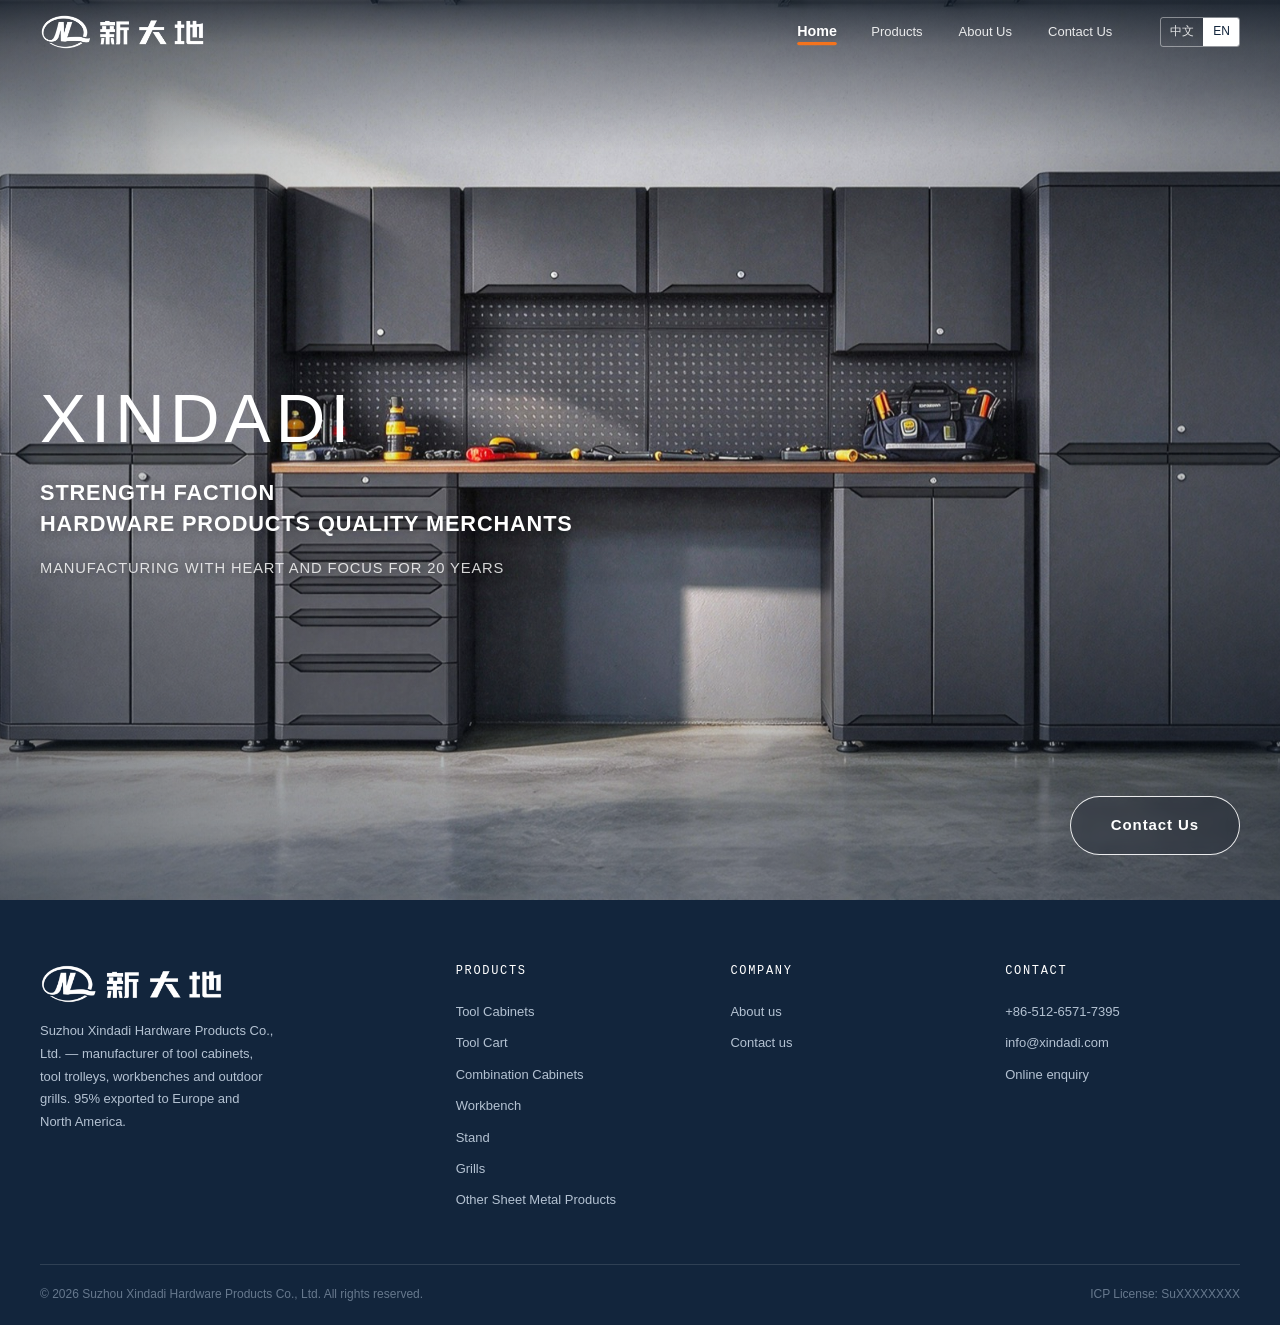
==== commit a659d796: "feat: 产品卡信息区改版、分类页交互升级、导航选中橙线 分类页（category.css v=11 / category.js v=5） - 卡片信息区改为客户模板：橙色 Mdl. 标 + 类型名" ====
--- a/en/index.html
+++ b/en/index.html
@@ -20,7 +20,7 @@
 
 <link rel="stylesheet" href="../assets/css/tokens.css">
 <link rel="stylesheet" href="../assets/css/base.css">
-<link rel="stylesheet" href="../assets/css/site.css">
+<link rel="stylesheet" href="../assets/css/site.css?v=3">
 <link rel="icon" href="../assets/img/logo/favicon-32.png" sizes="32x32" type="image/png">
 <link rel="icon" href="../assets/img/logo/favicon-192.png" sizes="192x192" type="image/png">
 <link rel="apple-touch-icon" href="../assets/img/logo/apple-touch-icon.png">
@@ -76,7 +76,6 @@
     <div class="hs-bg">
       <img src="../assets/img/hero/slide-1.jpg" alt="Tool cabinets and chests in a workshop" fetchpriority="high">
     </div>
-    <div class="hs-scrim"></div>
 
     <div class="hs-body">
       <div class="container">
@@ -90,8 +89,6 @@
         </div>
       </div>
     </div>
-
-    <div class="hero-veil" aria-hidden="true"></div>
 
     <div class="hs-bar">
       <div class="container hs-bar__inner">
@@ -121,9 +118,10 @@
       <div class="footer-col">
         <h4>Products</h4>
         <a href="category.html?cat=cabinets">Tool Cabinets</a>
-        <a href="category.html?cat=carts">Tool Carts</a>
-        <a href="category.html?cat=stands">Stands</a>
-        <a href="category.html?cat=benches">Workbenches</a>
+        <a href="category.html?cat=carts">Tool Cart</a>
+        <a href="category.html?cat=combination">Combination Cabinets</a>
+        <a href="category.html?cat=benches">Workbench</a>
+        <a href="category.html?cat=stands">Stand</a>
         <a href="category.html?cat=grills">Grills</a>
         <a href="category.html?cat=others">Other Sheet Metal Products</a>
       </div>
--- a/assets/css/site.css
+++ b/assets/css/site.css
@@ -116,8 +116,7 @@
 
 .nav__link:hover { color: var(--text); }
 
-/* 当前页提示：不要背景、不要下划线、不要框。
-   只做两件事——文字提纯白 + 整项放大 7%。
+/* 当前页提示：文字提纯白 + 整项放大 7% + 底部一条橙色横线（2026-11-05 客户指定）。
    放大用 transform 而非 font-size：transform 不参与布局，
    所以切换页面时其他导航项的宽度和位置完全不动，不会左右抖。 */
 .nav__link[aria-current="page"] {
@@ -129,6 +128,20 @@
      给一层极淡的暗影兜底，不改观感只提可读性 */
   text-shadow: 0 1px 6px rgba(0, 0, 0, 0.22);
   transition: color var(--dur-fast) var(--ease-out), transform var(--dur-base) var(--ease-out);
+}
+
+/* 选中项的橙色横线：紧贴文字下方（约 3px 间隙），随文字一起放大。
+   用 calc(50% - 0.95em) 定位：50% 是导航盒垂直中心，
+   0.95em ≈ 文字半行高 + 间隙，这样 header 高度变化时线始终跟着文字走 */
+.nav__link[aria-current="page"]::after {
+  content: "";
+  position: absolute;
+  left: var(--space-4);
+  right: var(--space-4);
+  bottom: calc(50% - 0.95em);
+  height: 3px;
+  border-radius: 2px;
+  background: var(--cta);
 }
 
 .nav__link[aria-current="page"]:hover { color: #fff; }
@@ -375,21 +388,25 @@
   object-position: center;
 }
 
-/* 压暗层：左侧重、底部渐变，保证任何底图上文案都清晰 */
-.hs-scrim {
+/* 顶部渐隐：只压住导航那一条，底图主体保持原始亮度（整幅压暗层已按要求移除） */
+.hero-stage::after {
+  content: "";
   position: absolute;
   inset: 0;
   z-index: 1;
   pointer-events: none;
   background:
-    linear-gradient(90deg,
-      rgba(9, 19, 31, 0.86) 0%,
-      rgba(9, 19, 31, 0.60) 34%,
-      rgba(9, 19, 31, 0.14) 64%,
-      rgba(9, 19, 31, 0.40) 100%),
-    linear-gradient(0deg,
-      rgba(9, 19, 31, 0.66) 0%,
-      rgba(9, 19, 31, 0) 42%);
+    /* 顶部：护住导航与 logo */
+    linear-gradient(180deg,
+      rgba(9, 19, 31, 0.6) 0,
+      rgba(9, 19, 31, 0.26) 46px,
+      rgba(9, 19, 31, 0) 150px),
+    /* 中间亮、四周渐深的暗角 */
+    radial-gradient(100% 88% at 50% 44%,
+      rgba(9, 19, 31, 0) 18%,
+      rgba(9, 19, 31, 0.24) 44%,
+      rgba(9, 19, 31, 0.54) 70%,
+      rgba(9, 19, 31, 0.86) 100%);
 }
 
 /* 前景文案 */
@@ -442,55 +459,7 @@
   left: 0;
   right: 0;
   bottom: clamp(1.75rem, 5vh, 3.5rem);
-  z-index: 5; /* 压在蒙版层之上，保证按钮始终可点 */
-}
-
-/* ===================== 首屏 logo 镂空蒙版 =====================
-   整屏纯黑，logo 笔画处镂空（透出底图），镂空由大到小落定。
-   实现：两层 mask 用 exclude 合成 —— 第 1 层整块不透明，第 2 层是 logo 的 alpha，
-   相减后得到「除笔画外全是黑」。 */
-.hero-veil {
-  position: absolute;
-  inset: 0;
-  z-index: 4;
-  background: #000;
-  pointer-events: none;
-
-  --veil-hole: 48%;   /* 落定后镂空宽度（占视口宽） */
-  --veil-y: 25%;      /* 镂空垂直锚点：越小越靠上 */
-
-  -webkit-mask-image: linear-gradient(#000, #000), url("../img/logo/frontier-mask.png");
-  mask-image: linear-gradient(#000, #000), url("../img/logo/frontier-mask.png");
-  -webkit-mask-repeat: no-repeat, no-repeat;
-  mask-repeat: no-repeat, no-repeat;
-  -webkit-mask-size: 100% 100%, var(--veil-hole) auto;
-  mask-size: 100% 100%, var(--veil-hole) auto;
-  -webkit-mask-position: 0 0, 50% var(--veil-y);
-  mask-position: 0 0, 50% var(--veil-y);
-  -webkit-mask-composite: xor;
-  mask-composite: exclude;
-
-  animation: veil-shrink 1600ms cubic-bezier(0.22, 1, 0.36, 1) 150ms both;
-}
-
-@keyframes veil-shrink {
-  from {
-    -webkit-mask-size: 100% 100%, 340% auto;
-    mask-size: 100% 100%, 340% auto;
-  }
-  to {
-    -webkit-mask-size: 100% 100%, var(--veil-hole) auto;
-    mask-size: 100% 100%, var(--veil-hole) auto;
-  }
-}
-
-/* 窄屏：镂空再大一点，否则笔画细到看不出形状 */
-@media (max-width: 900px) {
-  .hero-veil { --veil-hole: 62%; --veil-y: 26%; }
-}
-
-@media (prefers-reduced-motion: reduce) {
-  .hero-veil { animation: none; }
+  z-index: 3;
 }
 
 .hs-bar__inner {
@@ -512,10 +481,12 @@
   backdrop-filter: blur(6px);
 }
 
-.btn--pill:hover {
-  background: #fff;
-  border-color: #fff;
-  color: var(--navy-900);
+/* hover：按钮外观不变，文字与描边一起变品牌橙（客户指定） */
+.btn--pill:hover,
+.btn--pill:focus-visible {
+  color: var(--cta);
+  border-color: var(--cta);
+  background: rgba(9, 19, 31, 0.26);
   transform: translateY(-2px);
 }
 
@@ -1122,6 +1093,12 @@
     text-shadow: none;
   }
 
+  /* 抽屉里的橙线通栏铺满整行，与桌面端留边距的样式区分 */
+  .nav__link[aria-current="page"]::after {
+    left: 0;
+    right: 0;
+  }
+
   .nav-toggle { display: flex; }
   .header__actions .btn--primary { display: none; }
 
@@ -1183,7 +1160,7 @@
 .contact-hero {
   position: relative;
   overflow: hidden;
-  padding-block: clamp(3.25rem, 6vw, 5.5rem) clamp(2.25rem, 4vw, 3.25rem);
+  padding-block: clamp(1.25rem, 2.4vw, 2rem) clamp(1.5rem, 2.6vw, 2.25rem);
   text-align: center;
 }
 
@@ -1249,9 +1226,9 @@
 
 .contact-grid {
   display: grid;
-  grid-template-columns: 1.02fr 1fr;
+  grid-template-columns: 1.22fr 1fr;
   gap: clamp(2rem, 4.2vw, 4.25rem);
-  align-items: start;
+  align-items: stretch;   /* 地图跟着右栏文字高度走 */
 }
 
 /* 地图：静态底图（百度地图导出图），保持原始比例不裁切 */
@@ -1259,13 +1236,16 @@
   position: relative;
   display: flex;
   flex-direction: column;
+  height: 100%;
   background: var(--navy-800);
   border: 1px solid rgba(255, 255, 255, 0.14);
 }
 
+/* 高度由右栏文字决定：底图 cover 填满，只做极轻微的左右裁切 */
 .contact-map__canvas {
   position: relative;
-  aspect-ratio: 875 / 610;
+  flex: 1 1 auto;
+  min-height: 220px;
   overflow: hidden;
   background: var(--surface-2);
 }
@@ -1477,6 +1457,8 @@
 /* ---------- 响应式 ---------- */
 @media (max-width: 900px) {
   .contact-grid { grid-template-columns: 1fr; gap: var(--space-10); }
+  .contact-map { height: auto; }
+  .contact-map__canvas { flex: none; aspect-ratio: 875 / 610; min-height: 0; }
   .contact-form-head { flex-direction: column; align-items: flex-start; gap: var(--space-4); }
 }
 
@@ -1495,7 +1477,7 @@
   }
   .page-contact .nav__link[aria-current="page"] { color: #fff; }
 
-  .contact-hero { padding-block: var(--space-12) var(--space-8); }
+  .contact-hero { padding-block: var(--space-8) var(--space-6); }
   .contact-item { grid-template-columns: 46px 1fr; gap: var(--space-4); }
   .contact-item__icon { width: 46px; height: 46px; }
   .contact-map__bar { flex-wrap: wrap; gap: var(--space-2); }
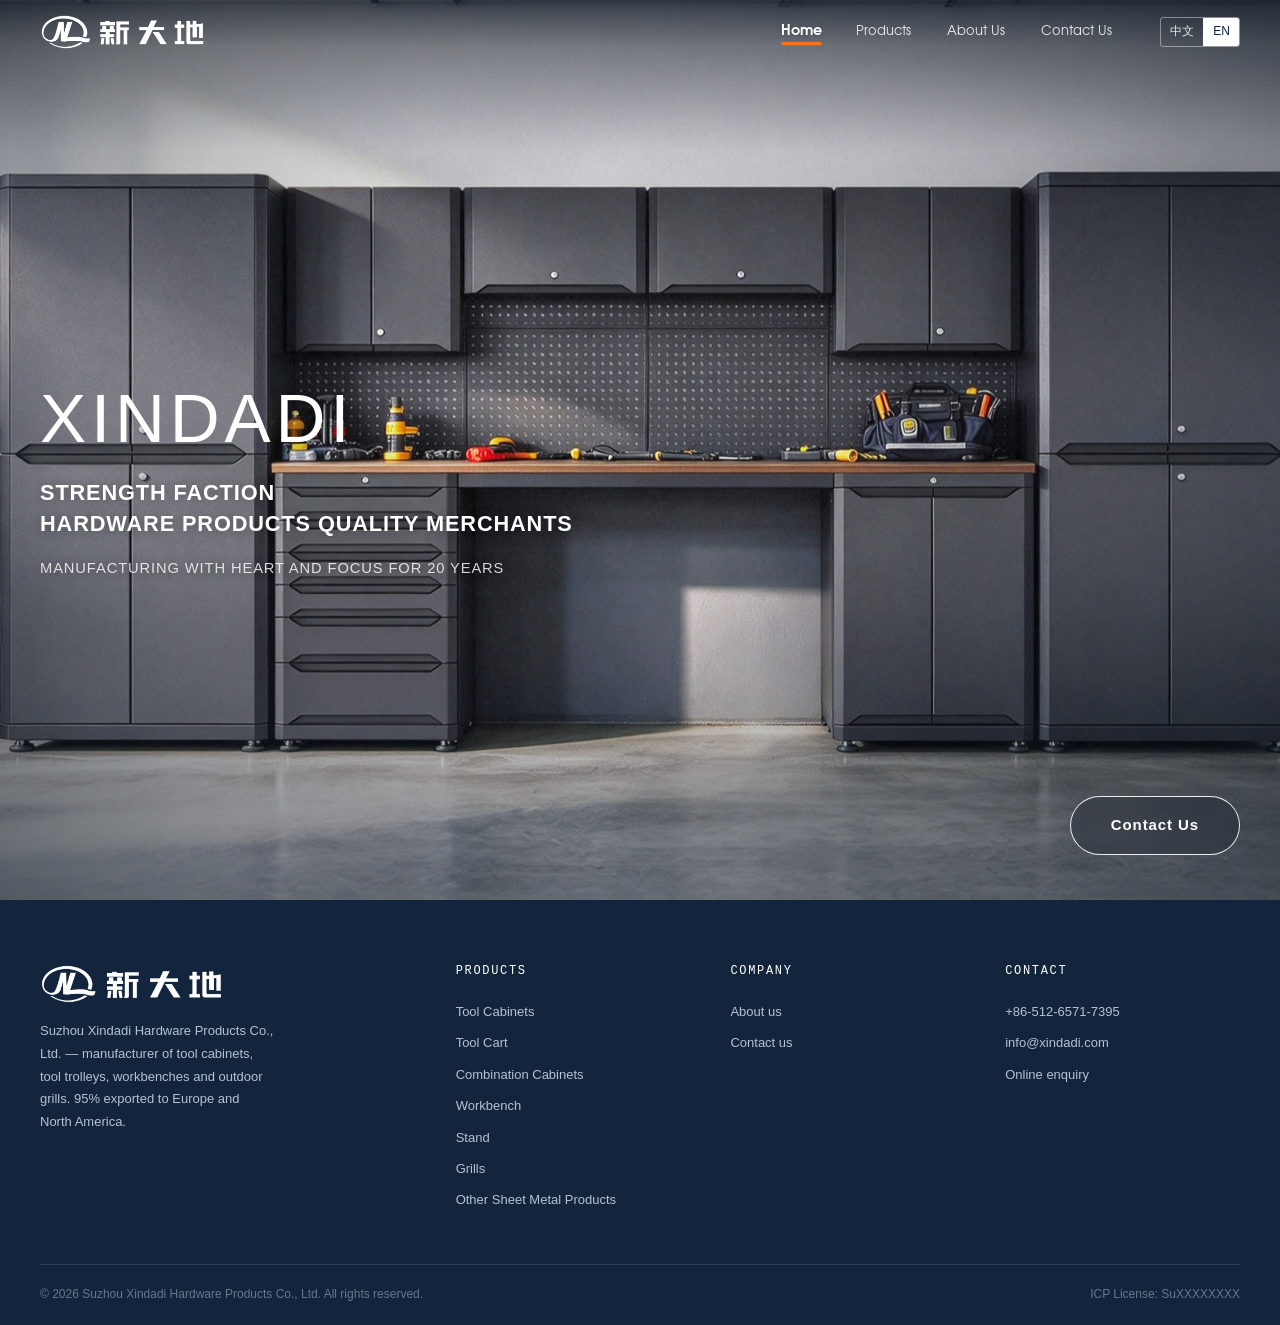
==== commit 65ed7d6f: "style: 接入 Adventor 导航字体并按效果图优化关于我们与联系我们排版" ====
--- a/en/index.html
+++ b/en/index.html
@@ -20,7 +20,7 @@
 
 <link rel="stylesheet" href="../assets/css/tokens.css">
 <link rel="stylesheet" href="../assets/css/base.css">
-<link rel="stylesheet" href="../assets/css/site.css?v=3">
+<link rel="stylesheet" href="../assets/css/site.css?v=4">
 <link rel="icon" href="../assets/img/logo/favicon-32.png" sizes="32x32" type="image/png">
 <link rel="icon" href="../assets/img/logo/favicon-192.png" sizes="192x192" type="image/png">
 <link rel="apple-touch-icon" href="../assets/img/logo/apple-touch-icon.png">
--- a/assets/css/site.css
+++ b/assets/css/site.css
@@ -1160,7 +1160,7 @@
 .contact-hero {
   position: relative;
   overflow: hidden;
-  padding-block: clamp(1.25rem, 2.4vw, 2rem) clamp(1.5rem, 2.6vw, 2.25rem);
+  padding-block: clamp(2rem, 3.6vw, 3rem) clamp(2.25rem, 4vw, 3.25rem);
   text-align: center;
 }
 
@@ -1180,31 +1180,9 @@
 
 .contact-hero__inner { position: relative; }
 
-.contact-hero__eyebrow {
-  display: flex;
-  align-items: center;
-  justify-content: center;
-  gap: var(--space-3);
-  font-family: var(--font-mono);
-  font-size: var(--text-xs);
-  font-weight: var(--weight-medium);
-  letter-spacing: var(--tracking-label);
-  text-transform: uppercase;
-  color: rgba(255, 255, 255, 0.62);
-  margin-bottom: var(--space-5);
-}
-
-.contact-hero__eyebrow::before,
-.contact-hero__eyebrow::after {
-  content: "";
-  width: 26px;
-  height: 1px;
-  background: rgba(255, 255, 255, 0.3);
-  flex: none;
-}
-
 .contact-hero h1 {
-  font-size: clamp(2.125rem, 5.4vw, 3.5rem);
+  /* 与 About Us 页 .about-title 同字号 */
+  font-size: clamp(1.75rem, 1rem + 1.8vw, 2.5rem);
   font-weight: var(--weight-bold);
   letter-spacing: 0.06em;
   line-height: 1.04;
@@ -1219,6 +1197,12 @@
   height: 2px;
   background: var(--cta);
   margin: var(--space-6) auto 0;
+}
+
+/* 矮屏（与 about.css 里 .about-title 的条件一致）：标题同步收到 1.9rem，
+   保证两页标题在任何窗口高度下都一样大 */
+@media (min-width: 901px) and (max-height: 800px) {
+  .contact-hero h1 { font-size: 1.9rem; }
 }
 
 /* ---------- 地图 + 信息 ---------- */
@@ -1294,34 +1278,42 @@
 
 /* ---------- 右侧文案 ---------- */
 .contact-intro__lead {
-  font-size: var(--text-lg);
-  font-weight: var(--weight-semibold);
-  line-height: 1.6;
-  letter-spacing: 0.04em;
+  font-size: clamp(1.0625rem, 0.95rem + 0.5vw, 1.25rem);
+  font-weight: var(--weight-medium);
+  line-height: 1.55;
+  letter-spacing: 0.03em;
   text-transform: uppercase;
   color: #fff;
   max-width: 44ch;
 }
 
-.contact-intro__lead + .contact-intro__lead {
-  margin-top: var(--space-5);
+.contact-intro__sub {
+  margin-top: var(--space-6);
+  font-size: var(--text-body);
   font-weight: var(--weight-regular);
-  color: rgba(255, 255, 255, 0.72);
-}
-
-html[lang="zh-CN"] .contact-intro__lead { letter-spacing: 0.03em; }
+  line-height: 1.6;
+  letter-spacing: 0;
+  text-transform: none;
+  color: rgba(255, 255, 255, 0.9);
+  max-width: 52ch;
+}
+
+html[lang="zh-CN"] .contact-intro__lead { letter-spacing: 0.04em; text-transform: none; }
+
+/* 第一条引导语的字面上缘与地图上边线对齐 */
+.contact-intro > .contact-intro__lead:first-child { margin-top: -0.25em; }
 
 .contact-list {
-  margin-top: clamp(2rem, 3.6vw, 2.75rem);
+  margin-top: clamp(2.25rem, 4vw, 3rem);
   display: grid;
-  gap: clamp(1.5rem, 2.6vw, 2rem);
+  gap: clamp(1.75rem, 3vw, 2.25rem);
 }
 
 .contact-item {
   display: grid;
   grid-template-columns: 56px 1fr;
   gap: var(--space-5);
-  align-items: start;
+  align-items: center;
 }
 
 .contact-item__icon {
@@ -1341,11 +1333,11 @@
   color: var(--cta-large);
 }
 
-.contact-item__body { padding-top: 3px; }
+.contact-item__body { padding-top: 0; }
 
 .contact-item__label {
   font-family: var(--font-mono);
-  font-size: var(--text-xs);
+  font-size: 0.875rem;            /* 12px → 14px */
   font-weight: var(--weight-medium);
   letter-spacing: var(--tracking-label);
   text-transform: uppercase;
@@ -1354,15 +1346,15 @@
 }
 
 .contact-item__value {
-  font-size: var(--text-sm);
-  line-height: 1.7;
-  color: rgba(255, 255, 255, 0.66);
-  letter-spacing: 0.02em;
+  font-size: var(--text-body);
+  line-height: 1.55;
+  color: rgba(255, 255, 255, 0.92);
+  letter-spacing: 0.01em;
 }
 
 .contact-item__value + .contact-item__value { margin-top: 2px; }
 
-.contact-item__value a { color: rgba(255, 255, 255, 0.86); }
+.contact-item__value a { color: #fff; }
 .contact-item__value a:hover { color: #fff; text-decoration: underline; text-underline-offset: 3px; }
 
 /* ---------- 询盘 ---------- */
@@ -1483,8 +1475,20 @@
   .contact-map__bar { flex-wrap: wrap; gap: var(--space-2); }
 }
 
+@media (max-width: 560px) {
+  .contact-hero h1 { font-size: 1.5rem; }
+}
+
 @media (max-width: 420px) {
   .contact-hero h1 { letter-spacing: 0.04em; }
   html[lang="zh-CN"] .contact-hero h1 { letter-spacing: 0.1em; }
   .contact-map__bar span { font-size: 10px; letter-spacing: 0.04em; }
 }
+
+/* ===== 2026-11-16 全站导航换几何字体 ===== */
+@font-face { font-family: "Adventor"; src: url("../fonts/adventor-regular.woff2") format("woff2"); font-weight: 400; font-display: swap; }
+@font-face { font-family: "Adventor"; src: url("../fonts/adventor-bold.woff2") format("woff2"); font-weight: 700; font-display: swap; }
+:root { --font-gothic: "Adventor", "Century Gothic", "PingFang SC", "Microsoft YaHei", sans-serif; }
+
+/* 导航（含手机端抽屉）；中文页的中文字自动回退到苹方/雅黑 */
+.nav__link { font-family: var(--font-gothic); }
